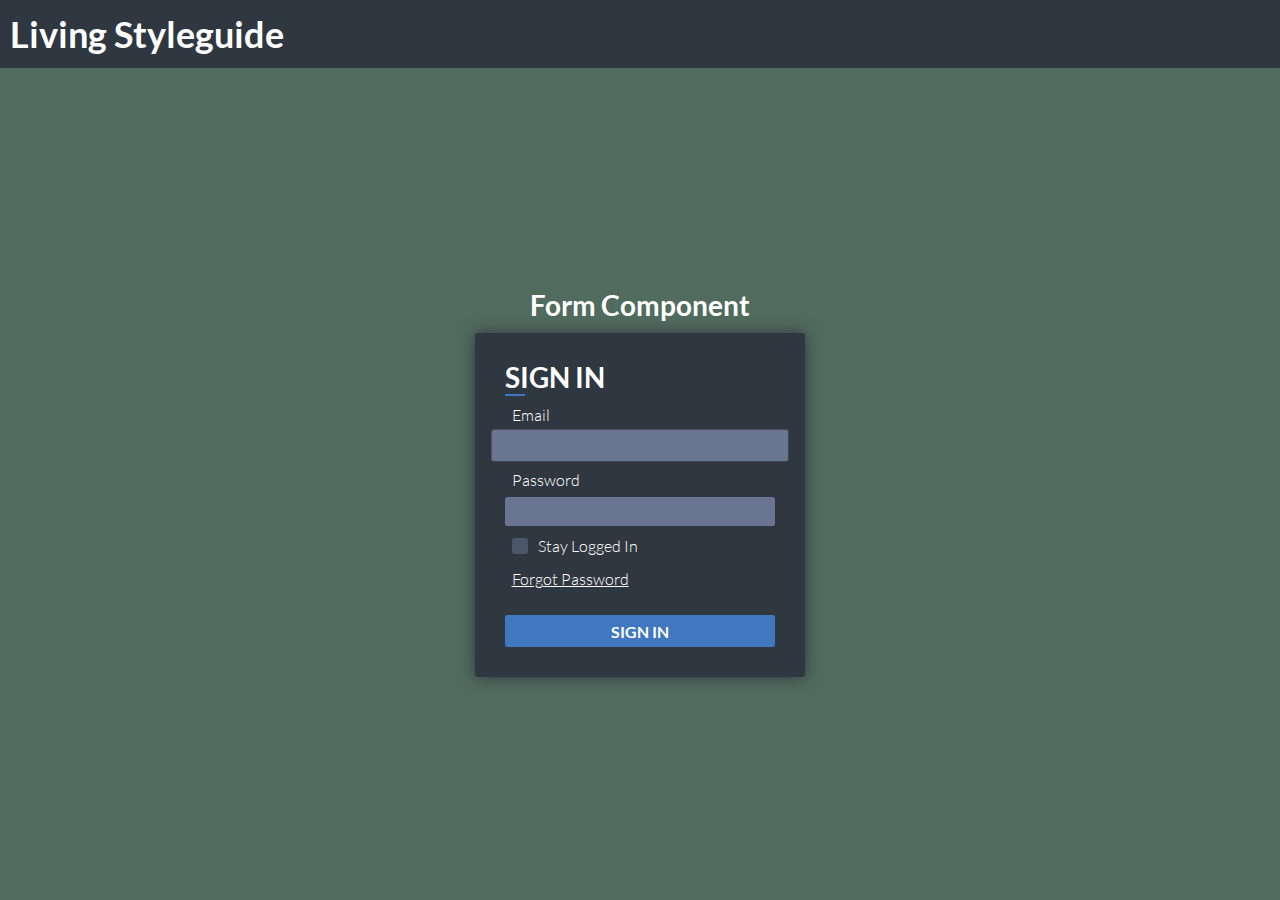
==== styleguide.html @ 8235c8ed ":bug: Placed label back. Fixes #11. #11" ====
<!doctype html>
<html lang="en">

<head>

  <meta charset="UTF-8">
  <meta name="viewport" content="width=device-width, initial-scale=1.0">

  <title>Living Styleguide</title>

  <link rel="stylesheet" href="styles.css">

</head>

<body>
  <h1>Living Styleguide</h1>
  <main>
    <div>
      <h2>Form Component</h2>
      <form action="/" method="post" name="login">

        <h2>sign in</h2>

        <label for="field-email">Email</label>
        <input type="email" id="field-email" name="field-email" autocomplete="email" required autofocus>

        <label for="field-password">Password</label>
        <input type="password" id="field-password" name="field-password" required>

        <label for="field-stay-logged-in"><input type="checkbox" id="field-stay-logged-in" name="field-stay-logged-in" value="stay-logged-in"><span></span> Stay logged in</label>

        <a href="#">Forgot password</a>

        <button type="submit">sign in</button>

      </form>
    </div>
    <div>
      <h2>Navigation Component</h2>
      <nav>

        <ul>
          <li><a href="#main-content" aria-label="Home, current page">Home</a></li>
          <li>
            <a href="/products">Products</a>

            <ul>
              <li><a href="/products/rock">Rock</a></li>
              <li><a href="/products/paper">Paper</a></li>
              <li><a href="/products/scissors">Scissors</a></li>
            </ul>

          </li>
          <li><a href="/about">About</a></li>
          <li><a href="/contact">Contact</a></li>
        </ul>

      </nav>
    </div>
    <div>
      <h2>Picture with subtitle Component</h2>
      <article>
        <figure>
          <!-- Portrait -->
          <img data-orientation="portrait" src="https://vasilis.nl/voto/fotos/klein/170126170241-we-hebben-een-bortusk-1280.jpg" alt="A drawing of a colorful monster on a newspaper" />

          <!-- Landscape -->
          <img data-orientation="landscape" src="https://vasilis.nl/voto/fotos/klein/161001174911-verhuizen-1280.jpg" alt="A bulldozer transporting a beach house along a sunny beach" />

          <figcaption>
            <p>
              There's also this big and in depth description of the picture. You often see this on newssites or photo blogs. You could also replace the photo with a video if needed.
            </p>
            <footer>
              <time datetime="2017-02-06">6-2-2017</time> © 2017 <a href="https://vasilis.nl">Vasilis van Gemert</a>
            </footer>
          </figcaption>
        </figure>
      </article>
    </div>
    <div>
      <h2>Media item Component</h2>
      <article class="media-item">
        <h1>HTML5 accessibility, are block links hurting accessibility?<a href="/"></a></h1>

        <img src="https://vasilis.nl/voto/fotos/klein/161001180558-de-boot-gemist-150.jpg" alt="A colorful crayon drawing on the hood of a car." />

        <p>It is conforming in HTML5 for links to include block level elements such as headings and paragraphs, this was forbidden in previous versions of HTML.</p>
        <p>A recent article by @feather concludes that the inclusion of block level elements inside a link causes some Assistive Technology (AT) to misbehave.</p>
      </article>
    </div>
    <div>
      <h2>Progress indicator Component</h2>
      <nav title="progress">

        <h1>Finish your order</h1>

        <progress value="0.25" max="1">25%</progress>

        <ol>
          <li value="1">
            <a href="/cart">Cart</a>
          </li>
          <li value="2">
            <a href="#main-content" aria-label="Address, current step">Address</a>
          </li>
          <li value="3">Payment</li>
          <li value="4">Confirm</li>
        </ol>

      </nav>
    </div>
    <div>
      <h2>Rating Component</h2>
      <fieldset>
        <legend>Rating</legend>
        <section>
          <input type="radio" name="rating" id="rating-0">
          <label for="rating-0">
            <svg xmlns="http://www.w3.org/2000/svg" viewBox="0 0 64 64" enable-background="new 0 0 64 64"><circle cx="32" cy="32" r="30" fill="#ef5350"/><path d="m41 49.7c-5.8-4.8-12.2-4.8-18 0-.7.6-1.3-.4-.8-1.3 1.8-3.4 5.3-6.5 9.8-6.5s8.1 3.1 9.8 6.5c.5.8-.1 1.8-.8 1.3" fill="#302424"/><path d="m10.2 24.9c-1.5 4.7.6 10 5.3 12.1 4.6 2.2 10 .5 12.7-3.7l-6.9-7.7-11.1-.7" fill="#fff"/><g fill="#302424"><path d="m14.2 25.8c-1.4 2.9-.1 6.4 2.8 7.7 2.9 1.4 6.4.1 7.7-2.8 1-1.9-9.6-6.8-10.5-4.9"/><path d="m10.2 24.9c1.6-1 3.5-1.5 5.4-1.5 1.9 0 3.8.5 5.6 1.3 1.7.8 3.3 2 4.6 3.4 1.2 1.5 2.2 3.2 2.4 5.1-1.3-1.3-2.6-2.4-4-3.4-1.4-1-2.8-1.8-4.2-2.4-1.5-.7-3-1.2-4.6-1.7-1.8-.3-3.4-.6-5.2-.8"/></g><path d="m53.8 24.9c1.5 4.7-.6 10-5.3 12.1-4.6 2.2-10 .5-12.7-3.7l6.9-7.7 11.1-.7" fill="#fff"/><g fill="#302424"><path d="m49.8 25.8c1.4 2.9.1 6.4-2.8 7.7-2.9 1.4-6.4.1-7.7-2.8-1-1.9 9.6-6.8 10.5-4.9"/><path d="m53.8 24.9c-1.6-1-3.5-1.5-5.4-1.5-1.9 0-3.8.5-5.6 1.3-1.7.8-3.3 2-4.6 3.4-1.2 1.5-2.2 3.2-2.4 5.1 1.3-1.3 2.6-2.4 4-3.4 1.4-1 2.8-1.8 4.2-2.4 1.5-.7 3-1.2 4.6-1.7 1.8-.3 3.4-.6 5.2-.8"/></g></svg>
            Sad!
          </label>

          <input type="radio" name="rating" id="rating-1">
          <label for="rating-1">
            <svg xmlns="http://www.w3.org/2000/svg" viewBox="0 0 64 64" enable-background="new 0 0 64 64"><path d="m2.5 37.2c2.9 16.3 18.4 27.2 34.8 24.3 16.3-2.9 27.2-18.4 24.3-34.8-2.9-16.2-18.5-27.1-34.8-24.2-16.3 2.8-27.2 18.4-24.3 34.7" fill="#ffdd67"/><g fill="#664e27"><circle cx="42.4" cy="24.7" r="5"/><circle cx="19.7" cy="28.7" r="5"/><path d="m43.3 41.8c-5.8-1.5-12-.4-16.9 3-1.2.9 1.1 4 2.3 3.2 3.2-2.3 8.4-3.8 13.7-2.4 1.3.3 2.4-3.3.9-3.8"/></g></svg>
            Meh
          </label>

          <input type="radio" name="rating" id="rating-2">
          <label for="rating-2">
            <svg xmlns="http://www.w3.org/2000/svg" viewBox="0 0 64 64" enable-background="new 0 0 64 64"><circle cx="32" cy="32" r="30" fill="#ffdd67"/><g fill="#664e27"><circle cx="20.5" cy="26.6" r="5"/><circle cx="43.5" cy="26.6" r="5"/><path d="m44.6 40.3c-8.1 5.7-17.1 5.6-25.2 0-1-.7-1.8.5-1.2 1.6 2.5 4 7.4 7.7 13.8 7.7s11.3-3.6 13.8-7.7c.6-1.1-.2-2.3-1.2-1.6"/></g></svg>
            Nice
          </label>

          <input type="radio" name="rating" id="rating-3">
          <label for="rating-3">
            <svg xmlns="http://www.w3.org/2000/svg" viewBox="0 0 64 64" enable-background="new 0 0 64 64"><circle cx="32" cy="32" r="30" fill="#ffdd67"/><path d="m49.7 34.4c-.4-.5-1.1-.4-1.9-.4-15.8 0-15.8 0-31.6 0-.8 0-1.5-.1-1.9.4-3.9 5 .7 19.6 17.7 19.6 17 0 21.6-14.6 17.7-19.6" fill="#664e27"/><path d="m33.8 41.7c-.6 0-1.5.5-1.1 2 .2.7 1.2 1.6 1.2 2.8 0 2.4-3.8 2.4-3.8 0 0-1.2 1-2 1.2-2.8.3-1.4-.6-2-1.1-2-1.6 0-4.1 1.7-4.1 4.6 0 3.2 2.7 5.8 6 5.8 3.3 0 6-2.6 6-5.8-.1-2.8-2.7-4.5-4.3-4.6" fill="#4c3526"/><path d="m24.3 50.7c2.2 1 4.8 1.5 7.7 1.5 2.9 0 5.5-.6 7.7-1.5-2.1-1.1-4.7-1.7-7.7-1.7s-5.6.6-7.7 1.7" fill="#ff717f"/><path d="m47 36c-15 0-15 0-29.9 0-2.1 0-2.1 4-.1 4 10.4 0 19.6 0 30 0 2 0 2-4 0-4" fill="#fff"/><g fill="#664e27"><circle cx="20.5" cy="23" r="5"/><circle cx="43.5" cy="23" r="5"/></g></svg>
            Fantastic!
          </label>
        </section>
      </fieldset>
    </div>
    <div>
      <h2>Chat Component</h2>
      <article class="chat">
        <article>
          <section>
            <header>
              <p>Posted on <time datatime="2015-01-22T10:25">10:25 AM</time> by you</p>
            </header>
            <p>Hey!</p>
            <footer>
              <p data-status="READ">Has been read</p>
            </footer>
          </section>
          <section>
            <header>
              <p>Posted on <time datatime="2017-02-03T14:19">2:19 PM</time> by John</p>
            </header>
            <p>Hey! Sorry I was busy</p>
          </section>
          <section>
            <header>
              <p>Posted on <time datatime="2017-02-03T14:22">2:22 PM</time> by you</p>
            </header>
            <p>I sent that 2 years ago</p>
            <footer>
              <p data-status="DELIVERED">Has been delivered</p>
            </footer>
          </section>
        </article>
        <form action="/" method="post">
          <label for="field-message">Message input</label>
          <textarea name="field-message" placeholder="Type something..."></textarea>
          <button type="submit">Send</button>
        </form>
      </article>
    </div>
  </main>
</body>

</html>
---- styles.css ----
@font-face {
  font-family: 'Lato';
  src: url('./assets/fonts/Lato/Lato-Bold.ttf');
  font-weight: bold;
  font-style: normal;
}

@font-face {
  font-family: 'Lato';
  src: url('./assets/fonts/Lato/Lato-Regular.ttf');
  font-weight: normal;
  font-style: normal;
}

@font-face {
  font-family: 'Lato';
  src: url('./assets/fonts/Lato/Lato-Light.ttf');
  font-weight: lighter;
  font-style: normal;
}

html {
  font-size: 62.5%;
}

:root {
  --color-blue: hsl(214, 50%, 50%);
  --color-grey: hsl(213, 16%, 22%);
  --color-white: hsl(0, 0%, 100%);
  --color-green: #516B5E;
  --color-pink: #DD7F77;
  --color-beige: #F8F3DF;
  --color-background: hsla(213, 16%, 22%, .75);
  --main-shadow: 0 0 1.5rem 0 var(--color-grey);
  --text-large: calc(var(--text-body) * 2.25);
  --text-medium: calc(var(--text-body) * 1.75);
  --text-small: calc(var(--text-body) * 1.375);
  --text-body: 1.6rem;
  --text-xs: 1.2rem;
}

html,
body {
  width: 100vw;
  height: 100%;
}

* {
  font-family: 'Lato', sans-serif;
  font-weight: normal;
  margin: 0;
  padding: 0;
  box-sizing: border-box;
}

h1 {
  font-weight: bold;
  font-size: var(--text-large);
  line-height: var(--text-large);
}

h2 {
  color: var(--color-white);
  font-size: var(--text-medium);
  line-height: var(--text-medium);
  font-weight: bold;
  margin: 1.4rem 0;
}

h2:first-of-type {
  margin-top: 0;
}

h3 {
  font-size: var(--text-small);
  line-height: var(--text-small);
  font-weight: bold;
}

p {
  font-size: var(--text-body);
  line-height: var(--text-body);
  color: var(--color-grey);
}

p + p {
  margin: 1rem 0;
}

a {
  cursor: pointer;
  color: currentColor;
}

ul,
li {
  list-style: none;
  font-size: var(--text-body);
}

input:not([type="checkbox"]),
button,
progress {
  -webkit-appearance: none;
  appearance: none;
}

input,
button {
  transition: all .3s ease-in-out;
}

input:focus,
button:focus {
  outline: none;
  transform: scale(1.1);
}

hr {
  border: 1px solid #ededed;
}

body > h1 {
  padding: 1.6rem 1rem;
  color: var(--color-white);
  background-color: var(--color-grey);
}

main {
  height: calc(100% - 6.8rem);
  overflow-y: auto;
}

/* XXX: prefix for flex needed for older browsers as found at caniuse.com */
main > div {
  padding: 2.5rem;
  width: 100%;
  min-height: 100%;
  display: -webkit-flex;
  display: -ms-flex;
  display: -webkit-flex;
  display: -ms-flex;
  display: flex;
  -webkit-flex-direction: column;
  -ms-flex-direction: column;
  flex-direction: column;
  justify-content: center;
  align-items: center;
  background: var(--color-green);
}

main > div:nth-of-type(2n) {
  background: var(--color-pink);
}

/*-------------
--Form Styles--
-------------*/
form[name="login"] {
  max-width: 330px;
  width: 100%;
  padding: 3rem;
  display: -webkit-flex;
  display: -ms-flex;
  display: flex;
  flex-direction: column;
  background-color: var(--color-grey);
  color: var(--color-white);
  font-size: var(--text-body);
  border-radius: .25rem;
  box-shadow: var(--main-shadow);
}

form[name="login"] > h2 {
  color: inherit;
  text-transform: uppercase;
  position: relative;
}

form[name="login"] > h2::after {
  content: '';
  width: 2rem;
  height: 2px;
  position: absolute;
  bottom: -.5rem;
  left: 0;
  background: var(--color-blue);
}

form[name="login"] > label,
form[name="login"] > a,
form[name="login"] > button,
form[name="login"] > input {
  text-transform: capitalize;
  padding: .65rem;
}

form[name="login"] > label {
  padding-top: 0;
  padding-right: 0;
}

form[name="login"] > input,
form[name="login"] > button {
  background: #6A7591;
  color: inherit;
  border: 0;
  border-radius: .25rem;
  margin: 0 0 1rem 0;
}

form[name="login"] > label[for*="stay"] {
  display: -webkit-flex;
  display: -ms-flex;
  display: flex;
  align-items: center;
  cursor: pointer;
}

form[name="login"] > label[for*="stay"] > input {
  display: none;
}

form[name="login"] > label[for*="stay"] > input + span {
  display:inline-block;
  width:var(--text-body);
  height:var(--text-body);
  margin-right: 1rem;
  background: #6A7591;
  opacity: .5;
  border-radius: .25rem;
  cursor: pointer;
  transition: all .3s ease-in-out;
}

form[name="login"] > label[for*="stay"] > input + span::before {
  content: '✔';
  font-size: var(--text-small);
  color: var(--color-beige);
  position: relative;
  top: -9px;
  left: 4px;
  opacity: 0;
  transition: all .3s ease-in-out;
}

form[name="login"] > label[for*="stay"] > input:checked + span::before,
form[name="login"] > label[for*="stay"] > input:checked + span {
  opacity: 1;
}

form[name="login"] > button {
  background: var(--color-blue);
  text-transform: uppercase;
  font-weight: bold;
  font-size: var(--text-body);
  margin: 2rem 0 0 0;
}

/*-------------------
--Navagation Styles--
-------------------*/
nav {
  display: -webkit-flex;
  display: -ms-flex;
  display: flex;
  flex-direction: column;
  width: 85%;
  max-width: 25rem;
  box-shadow: var(--main-shadow);
}

nav ul a {
  padding: 1.6rem;
  display: block;
  text-decoration: none;
  background: var(--color-white);
  transition: .3s all ease-in-out;
}

nav ul a:hover {
  background: #dfdfdf;
}

nav li > ul a {
  padding-left: 3rem;
}

nav li > ul a:hover {
  background: #efefef;
}

/*----------------------------------------
--Picture with subtitle Component Styles--
----------------------------------------*/
figure {
  position: relative;
  max-width: 62.5rem;
  border-radius: .25rem;
  overflow: hidden;
}

figure > img {
  max-width: 100%;
}

img[data-orientation="portrait"] {
  height: 0;
  display: none;
}

figure > figcaption {
  font-size: var(--text-body);
  color: var(--color-white);
  position: absolute;
  bottom: 3px;
  left: 0;
  padding: .65rem;
  background: var(--color-background);
  border-radius: 0 0 .25rem .25rem;
  backdrop-filter: blur(10px);
  -webkit-backdrop-filter: blur(10px);
}

figure p {
  color: currentColor;
}

figure footer {
  opacity: .5;
  font-size: 1.2rem;
}

/*-------------------
--Media item Styles--
--------------------*/
.media-item {
  position: relative;
  max-width: 60rem;
  padding: 2rem;
  background: var(--color-white);
  border-radius: .25rem;
  box-sizing: border-box;
}

.media-item h1 {
  font-size: var(--text-medium);
}

.media-item a {
  opacity: 0;
  position: absolute;
  top: 0;
  left: 0;
  width: 100%;
  height: 100%;
}

.media-item > img {
  float: left;
  margin-right: 1rem;
  max-width: 100%;
}

.media-item p + p {
  margin-bottom: 0;
}

/*-----------------
--Progress Styles--
-----------------*/
nav[title="progress"] {
  width: 100%;
  max-width: 60rem;
  background: var(--color-white);
}

nav[title="progress"] > h1 {
  width: 100%;
  font-size: var(--text-small);
  padding: 1rem;
}

nav[title="progress"] progress {
  width: calc(100% - 4rem);
  margin: 2rem;
  height: .5rem;
}

/* XXX: This is some nasty shit but progress is not a browser friendly tag */
progress[value]::-webkit-progress-bar {
  background-color: var(--color-pink);
  border-radius: .2rem;
  border: none;
}

progress[value]::-webkit-progress-value {
  background-color: var(--color-green);
  border-radius: .2rem;
  border: none;
}

progress[value]::-moz-progress-bar {
  background-color: var(--color-pink);
  border-radius: .2rem;
  border: none;
}

progress[value]::-moz-progress-value {
  background-color: var(--color-green);
  border-radius: .2rem;
  border: none;
}

nav[title="progress"] ol {
  display: -webkit-flex;
  display: -ms-flex;
  display: flex;
  justify-content: space-around;
  padding: 0 2rem;
  margin-bottom: 1.6rem;
}

nav[title="progress"] a {
  text-decoration: none;
}

nav[title="progress"] li{
  position: relative;
  text-align: center;
  font-size: var(--text-xs)
}

nav[title="progress"] li::before {
  content: attr(value);
  position: absolute;
  top: -3.4rem;
  left: calc(50% - 1.1rem);
  font-size: var(--text-xs);
  line-height: var(--text-xs);
  padding: 0.55rem .75rem;
  background: var(--color-grey);
  color: var(--color-white);
  border-radius: 100%;
}

/*---------------
--Rating Styles--
---------------*/
fieldset {
  border: 0;
  max-width: 40rem;
  background: var(--color-white);
  border-radius: .25rem;
}

fieldset > legend {
  float: left;
  width: 100%;
  padding: 1rem;
  margin-left: 0;
  font-size: var(--text-small);
  font-weight: bold;
}

fieldset > section {
  display: -webkit-flex;
  display: -ms-flex;
  display: flex;
  justify-content: space-between;
  flex-wrap: wrap;
  padding: 2rem;
}

fieldset > section > * {
  flex: 1;
}

label[for^="rating"] {
  text-align: center;
  font-size: var(--text-xs);
  max-width: 7rem;
  color: var(--color-background);
}

input[name="rating"] {
  display: none;
}

fieldset svg {
  width: 5rem;
  filter: grayscale(100%);
  transition: .3s all ease-in-out;
}

fieldset svg:hover {
  filter: grayscale(70%);
}

input[name="rating"]:checked + label > svg {
  filter: grayscale(0);
}

/*-------------
--Chat Styles--
-------------*/
.chat {
  width: 100%;
  max-width: 70rem;
}

.chat > article {
  display: -webkit-flex;
  display: -ms-flex;
  display: flex;
  flex-direction: column;
  padding: 1rem;
  background: url('./assets/img/chat-background.jpg');
}

.chat > article > section {
  margin: 1rem;
  max-width: 80%;
  background: var(--color-blue);
  color: var(--color-white);
  border-radius: .5rem;
  font-size: var(--text-body);
  align-self: flex-start;
}

.chat header {
  padding: .5rem 0 .5rem;
  margin-bottom: .5rem;
  background: #86aed6;
  border-radius: .5rem .5rem 0 0;
  font-size: 1.2rem;
}

.chat p {
  color: currentColor;
  padding: 0 1rem;
  font-size: inherit;
}

.chat section:nth-of-type(2) {
  background: #5aa86f;
  padding-bottom: .5rem;
  align-self: flex-end;
}

.chat section:nth-last-of-type(2) header {
  background: #a2d686;
}

.chat footer {
  padding-bottom: .5rem;
  text-align: right;
  opacity: .75;
  font-size: 1.2rem;
}

.chat form {
  width: 100%;
  height: calc(var(--text-body) + 2rem);
  font-size: var(--text-body);
  position: relative;
}

.chat label {
  display: none;
}

.chat textarea {
  resize: none;
  height: 100%;
  width: 100%;
  border: 0;
  padding: .8rem;
  padding-right: 4rem;
  font-size: inherit;
}

.chat button {
  position: absolute;
  background: none;
  border: 0;
  color: var(--color-blue);
  font-size: inherit;
  right: 1rem;
  top: .8rem;
}

/*--------------------
--Media Query Styles--
--------------------*/
@media (orientation: portrait) {
  img[data-orientation="portrait"] {
    height: initial;
    display: block;
  }

  img[data-orientation="landscape"] {
    height: 0;
    display: none;
  }

  figure > figcaption {
    bottom: 0;
  }
}
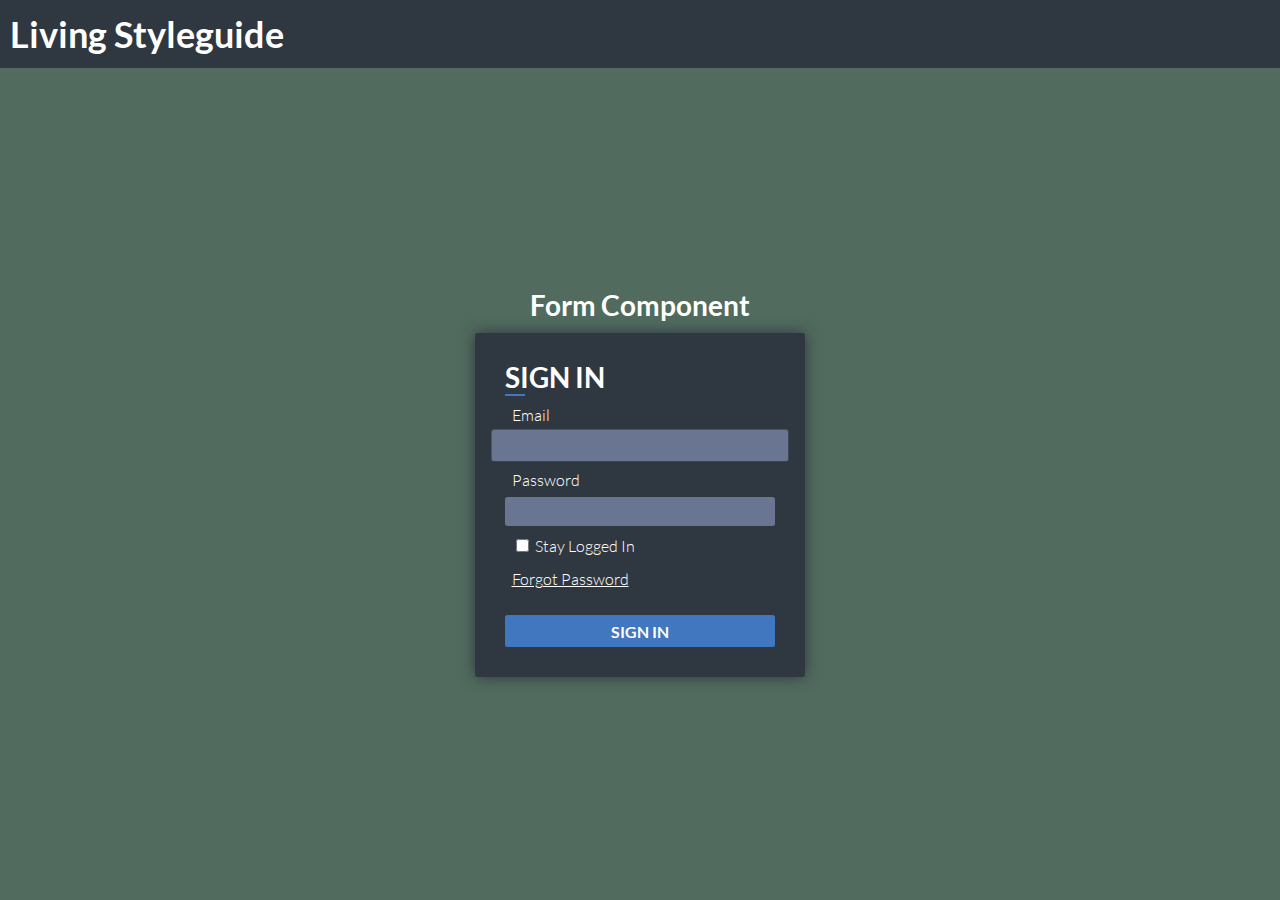
==== commit 3913dad9: ":art: Hide Nav on small screens. Fixes #12. #12" ====
--- a/styleguide.html
+++ b/styleguide.html
@@ -27,7 +27,7 @@
         <label for="field-password">Password</label>
         <input type="password" id="field-password" name="field-password" required>
 
-        <label for="field-stay-logged-in"><input type="checkbox" id="field-stay-logged-in" name="field-stay-logged-in" value="stay-logged-in"><span></span> Stay logged in</label>
+        <label for="hamburger"><input type="checkbox" id="field-stay-logged-in" name="field-stay-logged-in" value="stay-logged-in"><span></span> Stay logged in</label>
 
         <a href="#">Forgot password</a>
 
@@ -35,8 +35,10 @@
 
       </form>
     </div>
-    <div>
+    <div class="side-nav">
       <h2>Navigation Component</h2>
+      <input type="checkbox" id="hamburger" name="hamburger">
+      <label for="hamburger">🍔</label>
       <nav>
 
         <ul>
--- a/styles.css
+++ b/styles.css
@@ -43,14 +43,22 @@
 body {
   width: 100vw;
   height: 100%;
+  margin: 0;
 }
 
 * {
   font-family: 'Lato', sans-serif;
   font-weight: normal;
+}
+
+h1,
+h2,
+h3,
+p,
+ul,
+li {
   margin: 0;
   padding: 0;
-  box-sizing: border-box;
 }
 
 h1 {
@@ -114,10 +122,6 @@
 button:focus {
   outline: none;
   transform: scale(1.1);
-}
-
-hr {
-  border: 1px solid #ededed;
 }
 
 body > h1 {
@@ -147,6 +151,7 @@
   justify-content: center;
   align-items: center;
   background: var(--color-green);
+  box-sizing: border-box;
 }
 
 main > div:nth-of-type(2n) {
@@ -169,6 +174,7 @@
   font-size: var(--text-body);
   border-radius: .25rem;
   box-shadow: var(--main-shadow);
+  box-sizing: border-box;
 }
 
 form[name="login"] > h2 {
@@ -260,14 +266,45 @@
 /*-------------------
 --Navagation Styles--
 -------------------*/
+.side-nav {
+  position: relative;
+}
+
+.side-nav label {
+  position: absolute;
+  top: 25%;
+  left: 2.5rem;
+  font-size: var(--text-medium);
+  line-height: var(--text-medium);
+  cursor: pointer;
+  transition: all .3s ease-in-out;
+}
+
+.side-nav input {
+  display: none;
+}
+
+.side-nav input:checked + label {
+  transform: rotate(90deg);
+  left: 26.5rem;
+}
+
 nav {
+  align-self: flex-start;
+  position: relative;
+  left: -28.5rem;
   display: -webkit-flex;
   display: -ms-flex;
   display: flex;
   flex-direction: column;
-  width: 85%;
+  width: 100%;
   max-width: 25rem;
   box-shadow: var(--main-shadow);
+  transition: all .3s ease-in-out;
+}
+
+.side-nav input:checked ~ nav {
+  left: -2.5rem;
 }
 
 nav ul a {
@@ -290,6 +327,16 @@
   background: #efefef;
 }
 
+@media (min-width: 550px) {
+  .side-nav label {
+    display: none;
+  }
+
+  nav {
+    left: -2.5rem;
+  }
+}
+
 /*----------------------------------------
 --Picture with subtitle Component Styles--
 ----------------------------------------*/
@@ -313,7 +360,7 @@
   font-size: var(--text-body);
   color: var(--color-white);
   position: absolute;
-  bottom: 3px;
+  bottom: 2px;
   left: 0;
   padding: .65rem;
   background: var(--color-background);
@@ -379,6 +426,7 @@
   width: 100%;
   font-size: var(--text-small);
   padding: 1rem;
+  box-sizing: border-box;
 }
 
 nav[title="progress"] progress {
@@ -419,6 +467,7 @@
   justify-content: space-around;
   padding: 0 2rem;
   margin-bottom: 1.6rem;
+  box-sizing: border-box;
 }
 
 nav[title="progress"] a {
@@ -448,6 +497,8 @@
 --Rating Styles--
 ---------------*/
 fieldset {
+  margin: 0;
+  padding: 0;
   border: 0;
   max-width: 40rem;
   background: var(--color-white);
@@ -461,6 +512,7 @@
   margin-left: 0;
   font-size: var(--text-small);
   font-weight: bold;
+  box-sizing: border-box;
 }
 
 fieldset > section {
@@ -578,6 +630,7 @@
   padding: .8rem;
   padding-right: 4rem;
   font-size: inherit;
+  box-sizing: border-box;
 }
 
 .chat button {
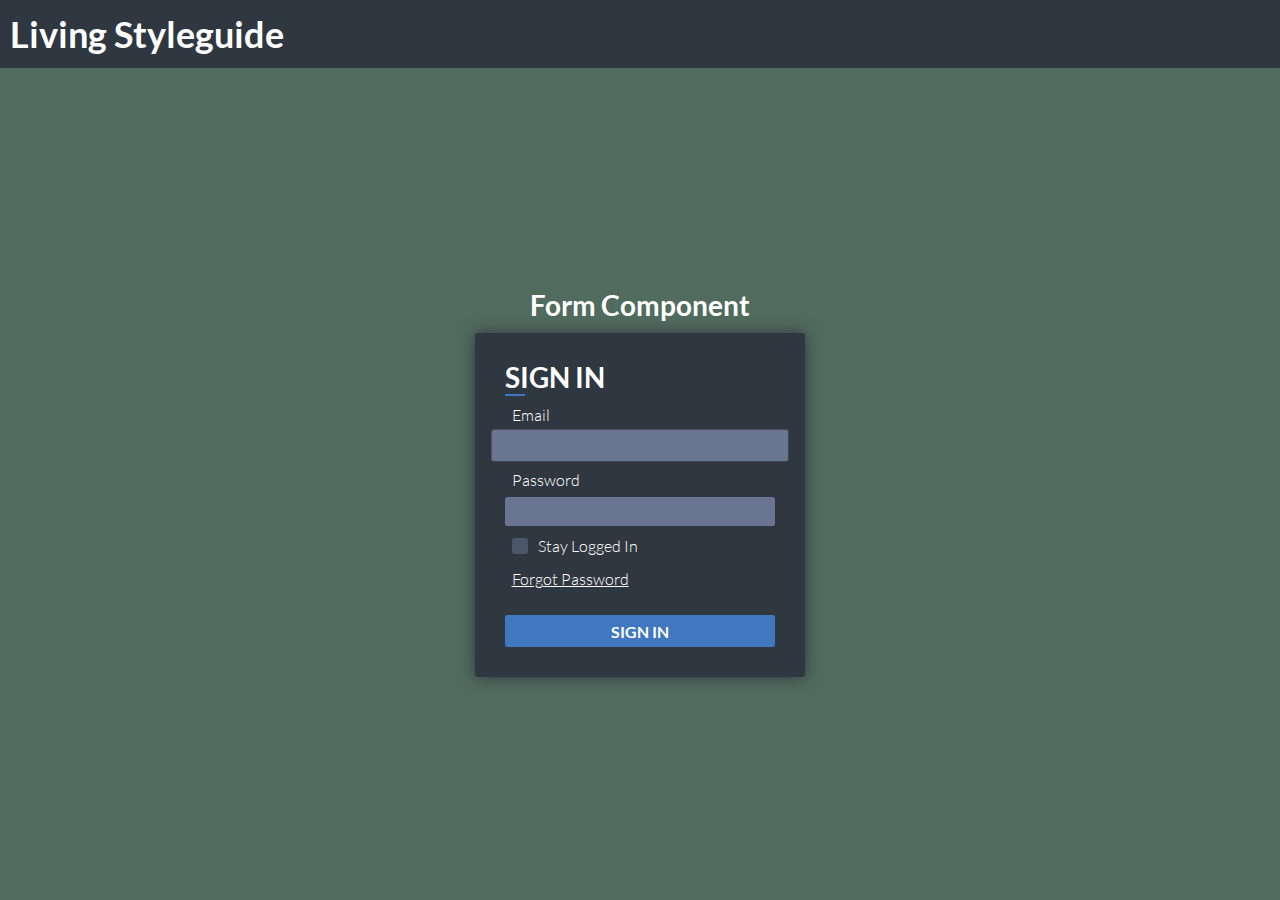
==== commit 7d957a8c: "Merge pull request #19 from IanCStewart/issue-#6" ====
--- a/styleguide.html
+++ b/styleguide.html
@@ -27,7 +27,7 @@
         <label for="field-password">Password</label>
         <input type="password" id="field-password" name="field-password" required>
 
-        <label for="hamburger"><input type="checkbox" id="field-stay-logged-in" name="field-stay-logged-in" value="stay-logged-in"><span></span> Stay logged in</label>
+        <label for="field-stay-logged-in"><input type="checkbox" id="field-stay-logged-in" name="field-stay-logged-in" value="stay-logged-in"><span></span> Stay logged in</label>
 
         <a href="#">Forgot password</a>
 
@@ -35,10 +35,8 @@
 
       </form>
     </div>
-    <div class="side-nav">
+    <div>
       <h2>Navigation Component</h2>
-      <input type="checkbox" id="hamburger" name="hamburger">
-      <label for="hamburger">🍔</label>
       <nav>
 
         <ul>
@@ -100,14 +98,14 @@
         <progress value="0.25" max="1">25%</progress>
 
         <ol>
-          <li value="1">
+          <li>
             <a href="/cart">Cart</a>
           </li>
-          <li value="2">
+          <li>
             <a href="#main-content" aria-label="Address, current step">Address</a>
           </li>
-          <li value="3">Payment</li>
-          <li value="4">Confirm</li>
+          <li>Payment</li>
+          <li>Confirm</li>
         </ol>
 
       </nav>
@@ -173,7 +171,6 @@
           </section>
         </article>
         <form action="/" method="post">
-          <label for="field-message">Message input</label>
           <textarea name="field-message" placeholder="Type something..."></textarea>
           <button type="submit">Send</button>
         </form>
--- a/styles.css
+++ b/styles.css
@@ -43,22 +43,14 @@
 body {
   width: 100vw;
   height: 100%;
-  margin: 0;
 }
 
 * {
   font-family: 'Lato', sans-serif;
   font-weight: normal;
-}
-
-h1,
-h2,
-h3,
-p,
-ul,
-li {
   margin: 0;
   padding: 0;
+  box-sizing: border-box;
 }
 
 h1 {
@@ -124,6 +116,10 @@
   transform: scale(1.1);
 }
 
+hr {
+  border: 1px solid #ededed;
+}
+
 body > h1 {
   padding: 1.6rem 1rem;
   color: var(--color-white);
@@ -135,13 +131,10 @@
   overflow-y: auto;
 }
 
-/* XXX: prefix for flex needed for older browsers as found at caniuse.com */
 main > div {
   padding: 2.5rem;
   width: 100%;
   min-height: 100%;
-  display: -webkit-flex;
-  display: -ms-flex;
   display: -webkit-flex;
   display: -ms-flex;
   display: flex;
@@ -151,7 +144,6 @@
   justify-content: center;
   align-items: center;
   background: var(--color-green);
-  box-sizing: border-box;
 }
 
 main > div:nth-of-type(2n) {
@@ -165,8 +157,6 @@
   max-width: 330px;
   width: 100%;
   padding: 3rem;
-  display: -webkit-flex;
-  display: -ms-flex;
   display: flex;
   flex-direction: column;
   background-color: var(--color-grey);
@@ -174,7 +164,6 @@
   font-size: var(--text-body);
   border-radius: .25rem;
   box-shadow: var(--main-shadow);
-  box-sizing: border-box;
 }
 
 form[name="login"] > h2 {
@@ -216,8 +205,6 @@
 }
 
 form[name="login"] > label[for*="stay"] {
-  display: -webkit-flex;
-  display: -ms-flex;
   display: flex;
   align-items: center;
   cursor: pointer;
@@ -266,48 +253,15 @@
 /*-------------------
 --Navagation Styles--
 -------------------*/
-.side-nav {
-  position: relative;
-}
-
-.side-nav label {
-  position: absolute;
-  top: 25%;
-  left: 2.5rem;
-  font-size: var(--text-medium);
-  line-height: var(--text-medium);
-  cursor: pointer;
-  transition: all .3s ease-in-out;
-}
-
-.side-nav input {
-  display: none;
-}
-
-.side-nav input:checked + label {
-  transform: rotate(90deg);
-  left: 26.5rem;
-}
-
 nav {
-  align-self: flex-start;
-  position: relative;
-  left: -28.5rem;
-  display: -webkit-flex;
-  display: -ms-flex;
   display: flex;
   flex-direction: column;
-  width: 100%;
+  width: 85%;
   max-width: 25rem;
   box-shadow: var(--main-shadow);
-  transition: all .3s ease-in-out;
-}
-
-.side-nav input:checked ~ nav {
-  left: -2.5rem;
-}
-
-nav ul a {
+}
+
+nav a {
   padding: 1.6rem;
   display: block;
   text-decoration: none;
@@ -315,7 +269,7 @@
   transition: .3s all ease-in-out;
 }
 
-nav ul a:hover {
+nav a:hover {
   background: #dfdfdf;
 }
 
@@ -325,16 +279,6 @@
 
 nav li > ul a:hover {
   background: #efefef;
-}
-
-@media (min-width: 550px) {
-  .side-nav label {
-    display: none;
-  }
-
-  nav {
-    left: -2.5rem;
-  }
 }
 
 /*----------------------------------------
@@ -360,7 +304,7 @@
   font-size: var(--text-body);
   color: var(--color-white);
   position: absolute;
-  bottom: 2px;
+  bottom: 3px;
   left: 0;
   padding: .65rem;
   background: var(--color-background);
@@ -426,7 +370,6 @@
   width: 100%;
   font-size: var(--text-small);
   padding: 1rem;
-  box-sizing: border-box;
 }
 
 nav[title="progress"] progress {
@@ -460,45 +403,22 @@
   border: none;
 }
 
-nav[title="progress"] ol {
-  display: -webkit-flex;
-  display: -ms-flex;
-  display: flex;
-  justify-content: space-around;
-  padding: 0 2rem;
-  margin-bottom: 1.6rem;
-  box-sizing: border-box;
-}
-
-nav[title="progress"] a {
-  text-decoration: none;
-}
-
-nav[title="progress"] li{
-  position: relative;
-  text-align: center;
-  font-size: var(--text-xs)
-}
-
-nav[title="progress"] li::before {
-  content: attr(value);
-  position: absolute;
-  top: -3.4rem;
-  left: calc(50% - 1.1rem);
-  font-size: var(--text-xs);
-  line-height: var(--text-xs);
-  padding: 0.55rem .75rem;
-  background: var(--color-grey);
-  color: var(--color-white);
-  border-radius: 100%;
+nav[title="progress"] li:nth-of-type(3),
+nav[title="progress"] li:last-of-type {
+  background: var(--color-white);
+  transition: .3s all ease-in-out;
+  padding: 1.6rem;
+}
+
+nav[title="progress"] li:nth-of-type(3):hover,
+nav[title="progress"] li:last-of-type:hover {
+  background: #dfdfdf;
 }
 
 /*---------------
 --Rating Styles--
 ---------------*/
 fieldset {
-  margin: 0;
-  padding: 0;
   border: 0;
   max-width: 40rem;
   background: var(--color-white);
@@ -512,12 +432,9 @@
   margin-left: 0;
   font-size: var(--text-small);
   font-weight: bold;
-  box-sizing: border-box;
 }
 
 fieldset > section {
-  display: -webkit-flex;
-  display: -ms-flex;
   display: flex;
   justify-content: space-between;
   flex-wrap: wrap;
@@ -562,8 +479,6 @@
 }
 
 .chat > article {
-  display: -webkit-flex;
-  display: -ms-flex;
   display: flex;
   flex-direction: column;
   padding: 1rem;
@@ -618,10 +533,6 @@
   position: relative;
 }
 
-.chat label {
-  display: none;
-}
-
 .chat textarea {
   resize: none;
   height: 100%;
@@ -630,7 +541,6 @@
   padding: .8rem;
   padding-right: 4rem;
   font-size: inherit;
-  box-sizing: border-box;
 }
 
 .chat button {
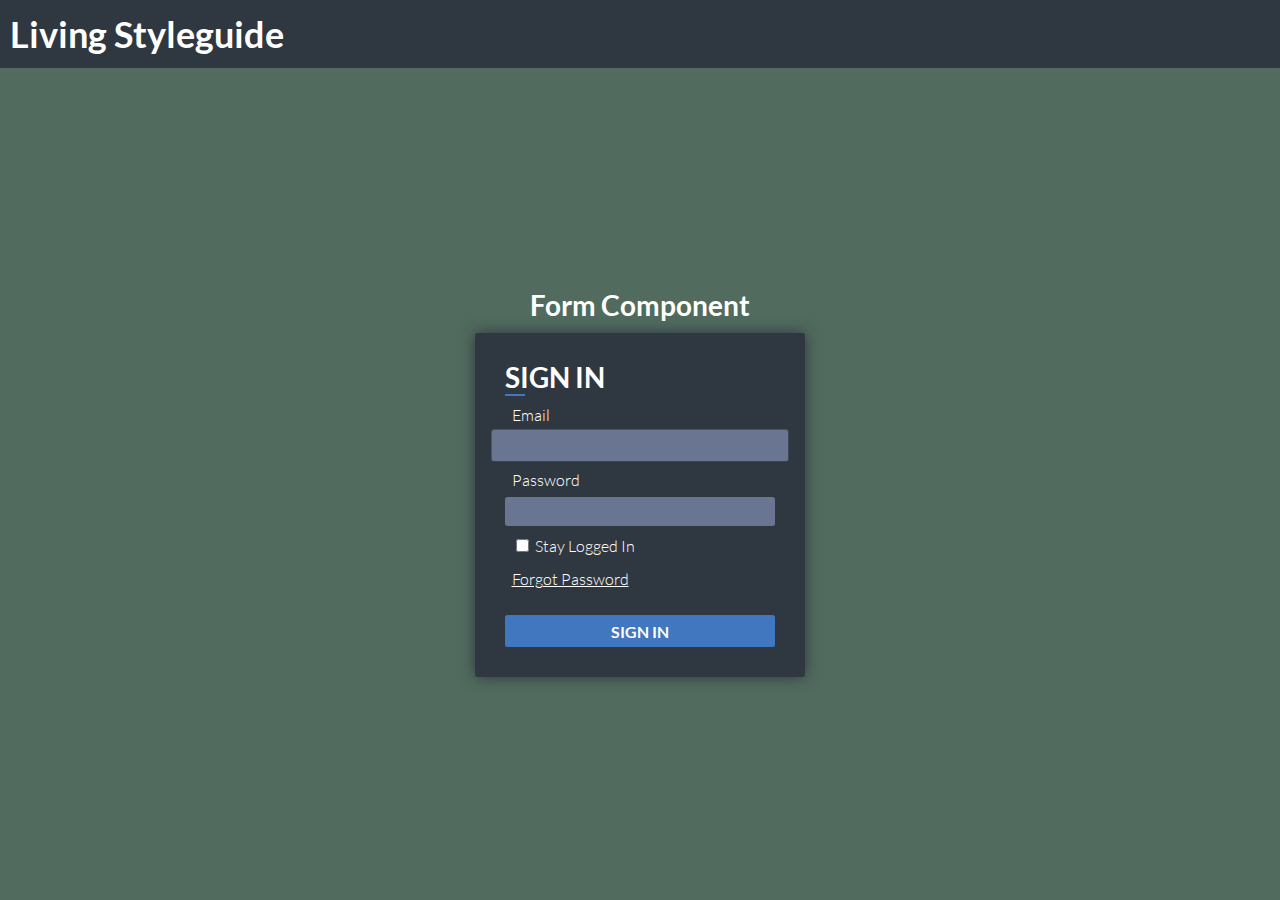
==== commit a9b531be: "Merge pull request #22 from IanCStewart/issue-#12" ====
--- a/styleguide.html
+++ b/styleguide.html
@@ -27,7 +27,7 @@
         <label for="field-password">Password</label>
         <input type="password" id="field-password" name="field-password" required>
 
-        <label for="field-stay-logged-in"><input type="checkbox" id="field-stay-logged-in" name="field-stay-logged-in" value="stay-logged-in"><span></span> Stay logged in</label>
+        <label for="hamburger"><input type="checkbox" id="field-stay-logged-in" name="field-stay-logged-in" value="stay-logged-in"><span></span> Stay logged in</label>
 
         <a href="#">Forgot password</a>
 
@@ -35,8 +35,10 @@
 
       </form>
     </div>
-    <div>
+    <div class="side-nav">
       <h2>Navigation Component</h2>
+      <input type="checkbox" id="hamburger" name="hamburger">
+      <label for="hamburger">🍔</label>
       <nav>
 
         <ul>
@@ -98,14 +100,14 @@
         <progress value="0.25" max="1">25%</progress>
 
         <ol>
-          <li>
+          <li value="1">
             <a href="/cart">Cart</a>
           </li>
-          <li>
+          <li value="2">
             <a href="#main-content" aria-label="Address, current step">Address</a>
           </li>
-          <li>Payment</li>
-          <li>Confirm</li>
+          <li value="3">Payment</li>
+          <li value="4">Confirm</li>
         </ol>
 
       </nav>
@@ -171,6 +173,7 @@
           </section>
         </article>
         <form action="/" method="post">
+          <label for="field-message">Message input</label>
           <textarea name="field-message" placeholder="Type something..."></textarea>
           <button type="submit">Send</button>
         </form>
--- a/styles.css
+++ b/styles.css
@@ -43,14 +43,22 @@
 body {
   width: 100vw;
   height: 100%;
+  margin: 0;
 }
 
 * {
   font-family: 'Lato', sans-serif;
   font-weight: normal;
+}
+
+h1,
+h2,
+h3,
+p,
+ul,
+li {
   margin: 0;
   padding: 0;
-  box-sizing: border-box;
 }
 
 h1 {
@@ -116,10 +124,6 @@
   transform: scale(1.1);
 }
 
-hr {
-  border: 1px solid #ededed;
-}
-
 body > h1 {
   padding: 1.6rem 1rem;
   color: var(--color-white);
@@ -131,10 +135,13 @@
   overflow-y: auto;
 }
 
+/* XXX: prefix for flex needed for older browsers as found at caniuse.com */
 main > div {
   padding: 2.5rem;
   width: 100%;
   min-height: 100%;
+  display: -webkit-flex;
+  display: -ms-flex;
   display: -webkit-flex;
   display: -ms-flex;
   display: flex;
@@ -144,6 +151,7 @@
   justify-content: center;
   align-items: center;
   background: var(--color-green);
+  box-sizing: border-box;
 }
 
 main > div:nth-of-type(2n) {
@@ -157,6 +165,8 @@
   max-width: 330px;
   width: 100%;
   padding: 3rem;
+  display: -webkit-flex;
+  display: -ms-flex;
   display: flex;
   flex-direction: column;
   background-color: var(--color-grey);
@@ -164,6 +174,7 @@
   font-size: var(--text-body);
   border-radius: .25rem;
   box-shadow: var(--main-shadow);
+  box-sizing: border-box;
 }
 
 form[name="login"] > h2 {
@@ -205,6 +216,8 @@
 }
 
 form[name="login"] > label[for*="stay"] {
+  display: -webkit-flex;
+  display: -ms-flex;
   display: flex;
   align-items: center;
   cursor: pointer;
@@ -253,15 +266,48 @@
 /*-------------------
 --Navagation Styles--
 -------------------*/
+.side-nav {
+  position: relative;
+}
+
+.side-nav label {
+  position: absolute;
+  top: 25%;
+  left: 2.5rem;
+  font-size: var(--text-medium);
+  line-height: var(--text-medium);
+  cursor: pointer;
+  transition: all .3s ease-in-out;
+}
+
+.side-nav input {
+  display: none;
+}
+
+.side-nav input:checked + label {
+  transform: rotate(90deg);
+  left: 26.5rem;
+}
+
 nav {
+  align-self: flex-start;
+  position: relative;
+  left: -28.5rem;
+  display: -webkit-flex;
+  display: -ms-flex;
   display: flex;
   flex-direction: column;
-  width: 85%;
+  width: 100%;
   max-width: 25rem;
   box-shadow: var(--main-shadow);
-}
-
-nav a {
+  transition: all .3s ease-in-out;
+}
+
+.side-nav input:checked ~ nav {
+  left: -2.5rem;
+}
+
+nav ul a {
   padding: 1.6rem;
   display: block;
   text-decoration: none;
@@ -269,7 +315,7 @@
   transition: .3s all ease-in-out;
 }
 
-nav a:hover {
+nav ul a:hover {
   background: #dfdfdf;
 }
 
@@ -279,6 +325,16 @@
 
 nav li > ul a:hover {
   background: #efefef;
+}
+
+@media (min-width: 550px) {
+  .side-nav label {
+    display: none;
+  }
+
+  nav {
+    left: -2.5rem;
+  }
 }
 
 /*----------------------------------------
@@ -304,7 +360,7 @@
   font-size: var(--text-body);
   color: var(--color-white);
   position: absolute;
-  bottom: 3px;
+  bottom: 2px;
   left: 0;
   padding: .65rem;
   background: var(--color-background);
@@ -370,6 +426,7 @@
   width: 100%;
   font-size: var(--text-small);
   padding: 1rem;
+  box-sizing: border-box;
 }
 
 nav[title="progress"] progress {
@@ -403,22 +460,45 @@
   border: none;
 }
 
-nav[title="progress"] li:nth-of-type(3),
-nav[title="progress"] li:last-of-type {
-  background: var(--color-white);
-  transition: .3s all ease-in-out;
-  padding: 1.6rem;
-}
-
-nav[title="progress"] li:nth-of-type(3):hover,
-nav[title="progress"] li:last-of-type:hover {
-  background: #dfdfdf;
+nav[title="progress"] ol {
+  display: -webkit-flex;
+  display: -ms-flex;
+  display: flex;
+  justify-content: space-around;
+  padding: 0 2rem;
+  margin-bottom: 1.6rem;
+  box-sizing: border-box;
+}
+
+nav[title="progress"] a {
+  text-decoration: none;
+}
+
+nav[title="progress"] li{
+  position: relative;
+  text-align: center;
+  font-size: var(--text-xs)
+}
+
+nav[title="progress"] li::before {
+  content: attr(value);
+  position: absolute;
+  top: -3.4rem;
+  left: calc(50% - 1.1rem);
+  font-size: var(--text-xs);
+  line-height: var(--text-xs);
+  padding: 0.55rem .75rem;
+  background: var(--color-grey);
+  color: var(--color-white);
+  border-radius: 100%;
 }
 
 /*---------------
 --Rating Styles--
 ---------------*/
 fieldset {
+  margin: 0;
+  padding: 0;
   border: 0;
   max-width: 40rem;
   background: var(--color-white);
@@ -432,9 +512,12 @@
   margin-left: 0;
   font-size: var(--text-small);
   font-weight: bold;
+  box-sizing: border-box;
 }
 
 fieldset > section {
+  display: -webkit-flex;
+  display: -ms-flex;
   display: flex;
   justify-content: space-between;
   flex-wrap: wrap;
@@ -479,6 +562,8 @@
 }
 
 .chat > article {
+  display: -webkit-flex;
+  display: -ms-flex;
   display: flex;
   flex-direction: column;
   padding: 1rem;
@@ -533,6 +618,10 @@
   position: relative;
 }
 
+.chat label {
+  display: none;
+}
+
 .chat textarea {
   resize: none;
   height: 100%;
@@ -541,6 +630,7 @@
   padding: .8rem;
   padding-right: 4rem;
   font-size: inherit;
+  box-sizing: border-box;
 }
 
 .chat button {
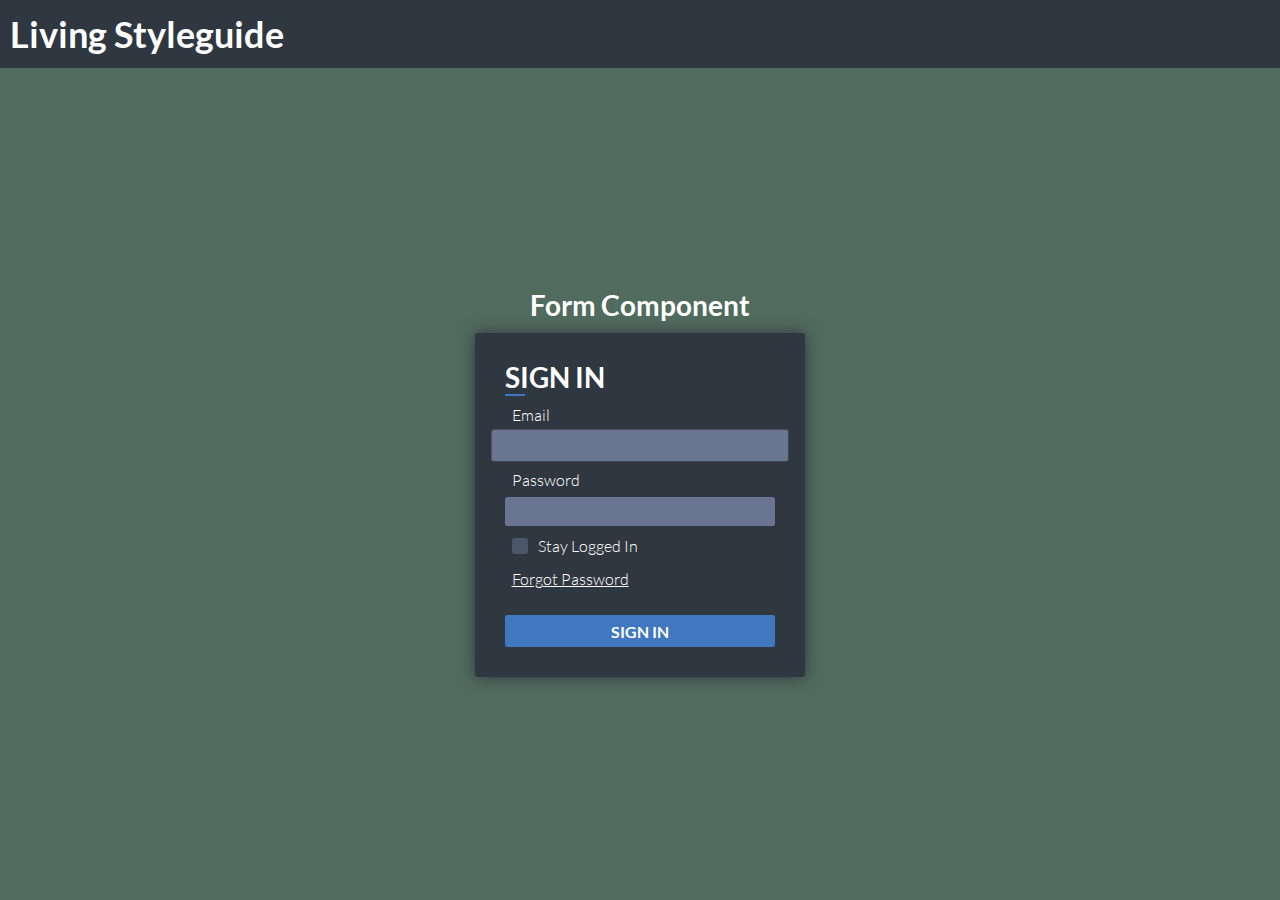
==== commit 3113fcad: ":sparkles: Added login form." ====
--- a/styleguide.html
+++ b/styleguide.html
@@ -27,7 +27,7 @@
         <label for="field-password">Password</label>
         <input type="password" id="field-password" name="field-password" required>
 
-        <label for="hamburger"><input type="checkbox" id="field-stay-logged-in" name="field-stay-logged-in" value="stay-logged-in"><span></span> Stay logged in</label>
+        <label for="field-stay-logged-in"><input type="checkbox" id="field-stay-logged-in" name="field-stay-logged-in" value="stay-logged-in"><span></span> Stay logged in</label>
 
         <a href="#">Forgot password</a>
 
@@ -84,11 +84,11 @@
       <h2>Media item Component</h2>
       <article class="media-item">
         <h1>HTML5 accessibility, are block links hurting accessibility?<a href="/"></a></h1>
-
         <img src="https://vasilis.nl/voto/fotos/klein/161001180558-de-boot-gemist-150.jpg" alt="A colorful crayon drawing on the hood of a car." />
-
-        <p>It is conforming in HTML5 for links to include block level elements such as headings and paragraphs, this was forbidden in previous versions of HTML.</p>
-        <p>A recent article by @feather concludes that the inclusion of block level elements inside a link causes some Assistive Technology (AT) to misbehave.</p>
+        <p>
+          It is conforming in HTML5 for links to include block level elements such as headings and paragraphs, this was forbidden in previous versions of HTML.
+          A recent article by @feather concludes that the inclusion of block level elements inside a link causes some Assistive Technology (AT) to misbehave.
+        </p>
       </article>
     </div>
     <div>
--- a/styles.css
+++ b/styles.css
@@ -289,7 +289,7 @@
   left: 26.5rem;
 }
 
-nav {
+.side-nav nav {
   align-self: flex-start;
   position: relative;
   left: -28.5rem;
@@ -307,7 +307,7 @@
   left: -2.5rem;
 }
 
-nav ul a {
+.side-nav nav ul a {
   padding: 1.6rem;
   display: block;
   text-decoration: none;
@@ -315,15 +315,15 @@
   transition: .3s all ease-in-out;
 }
 
-nav ul a:hover {
+.side-nav nav ul a:hover {
   background: #dfdfdf;
 }
 
-nav li > ul a {
+.side-nav nav li > ul a {
   padding-left: 3rem;
 }
 
-nav li > ul a:hover {
+.side-nav nav li > ul a:hover {
   background: #efefef;
 }
 
@@ -332,7 +332,7 @@
     display: none;
   }
 
-  nav {
+  .side-nav nav {
     left: -2.5rem;
   }
 }
@@ -483,7 +483,7 @@
 nav[title="progress"] li::before {
   content: attr(value);
   position: absolute;
-  top: -3.4rem;
+  top: -4.4rem;
   left: calc(50% - 1.1rem);
   font-size: var(--text-xs);
   line-height: var(--text-xs);
